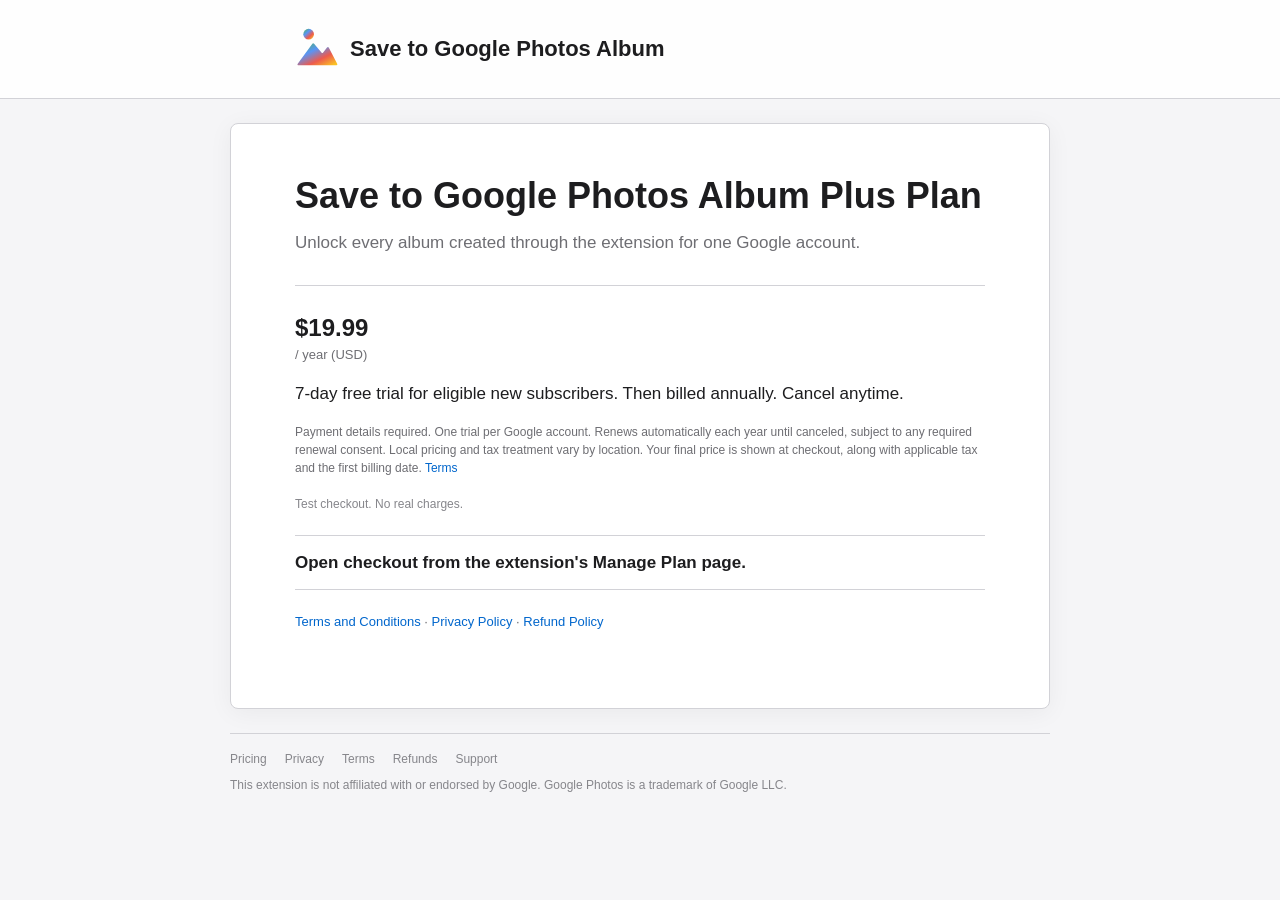
==== checkout/index.html @ 283ec3f0 "Raise annual Plus base price to USD 19.99" ====
<!doctype html>
<html lang="en">
  <head>
    <meta charset="utf-8">
    <meta name="viewport" content="width=device-width, initial-scale=1">
    <link rel="icon" href="../icon.svg" type="image/svg+xml">
    <link rel="stylesheet" href="../styles.css?v=20261107-1">
    <meta name="robots" content="noindex">
    <title>Secure Checkout | Save to Google Photos Album</title>
    <script src="https://cdn.paddle.com/paddle/v2/paddle.js"></script>
    <script src="config.js"></script>
  </head>
  <body class="checkout-page">
    <header class="site-header">
      <nav class="site-nav" aria-label="Home">
        <a class="site-brand" href="../"><img src="../icon.svg" alt=""><span>Save to Google Photos Album</span></a>
      </nav>
    </header>

    <main class="checkout-shell">
      <section class="checkout-copy">
        <p class="eyebrow">Secure checkout</p>
        <h1>Save to Google Photos Album Plus Plan</h1>
        <p>Unlock every album created through the extension for one Google account.</p>
      </section>

      <section class="checkout-panel" aria-labelledby="checkout-price">
        <p id="checkout-price" class="checkout-price">$19.99 <span>/ year (USD)</span></p>
        <p>7-day free trial for eligible new subscribers. Then billed annually. Cancel anytime.</p>
        <p class="renewal-disclosure">Payment details required. One trial per Google account. Renews automatically each year until canceled, subject to any required renewal consent. Local pricing and tax treatment vary by location. Your final price is shown at checkout, along with applicable tax and the first billing date. <a href="../terms/">Terms</a></p>
        <p id="test-mode" class="plan-note" hidden>Test checkout. No real charges.</p>
        <p id="status" class="checkout-status" role="status">Preparing secure checkout...</p>
        <p class="checkout-links"><a href="../terms/">Terms and Conditions</a> &middot; <a href="../privacy/">Privacy Policy</a> &middot; <a href="../refunds/">Refund Policy</a></p>
      </section>
    </main>
    <footer class="home-footer">
      <nav aria-label="Footer navigation"><a href="../#plans">Pricing</a><a href="../privacy/">Privacy</a><a href="../terms/">Terms</a><a href="../refunds/">Refunds</a><a href="../support/">Support</a></nav>
      <p>This extension is not affiliated with or endorsed by Google. Google Photos is a trademark of Google LLC.</p>
    </footer>
    <script src="checkout.js"></script>
  </body>
</html>
---- styles.css ----
:root {
  color-scheme: light;
  --ink: #1d1d1f;
  --muted: #6e6e73;
  --quiet: #86868b;
  --line: #d2d2d7;
  --page: #f5f5f7;
  --blue: #0066cc;
  font-family: -apple-system, BlinkMacSystemFont, "SF Pro Text", "Helvetica Neue", Arial, Pretendard, sans-serif;
  color: var(--ink);
  background: var(--page);
}

* {
  box-sizing: border-box;
}

body {
  margin: 0;
  padding: 0;
  background: var(--page);
  color: var(--ink);
  font-size: 17px;
  line-height: 1.47059;
  letter-spacing: 0;
  -webkit-font-smoothing: antialiased;
}

a {
  color: var(--blue);
  text-decoration: none;
}

a:hover {
  text-decoration: underline;
}

a:focus-visible,
.button:focus-visible {
  outline: 3px solid rgba(0, 125, 250, 0.45);
  outline-offset: 3px;
}

img {
  display: block;
  max-width: 100%;
}

.site-header {
  border-bottom: 1px solid var(--line);
  background: rgba(255, 255, 255, 0.92);
}

.site-nav {
  width: min(calc(100% - 40px), 760px);
  min-height: 98px;
  margin: 0 auto;
  display: flex;
  align-items: center;
  justify-content: flex-start;
  gap: 24px;
}

.home-page .site-nav {
  width: min(calc(100% - 96px), 664px);
}

.document-page .site-nav {
  width: min(calc(100% - 96px), 724px);
}

.checkout-page .site-nav {
  width: min(calc(100% - 168px), 692px);
}

.site-brand {
  display: inline-flex;
  align-items: center;
  gap: 12px;
  color: var(--ink);
  font-family: inherit;
  font-size: 22px;
  font-weight: 600;
  line-height: 1.18182;
  text-decoration: none;
  min-width: 0;
  white-space: normal;
  overflow-wrap: anywhere;
}

.site-brand:hover {
  text-decoration: none;
}

.site-brand img {
  flex-shrink: 0;
  width: 44px;
  height: 44px;
}

.visually-hidden {
  position: absolute;
  width: 1px;
  height: 1px;
  padding: 0;
  margin: -1px;
  overflow: hidden;
  clip: rect(0, 0, 0, 0);
  white-space: nowrap;
  border: 0;
}

/* Homepage */
.home-shell {
  max-width: 760px;
  margin: 24px auto 0;
}

.home-card,
body > main:not(.home-shell):not(.checkout-shell):not(.support-shell) {
  overflow: hidden;
  border: 1px solid var(--line);
  border-radius: 8px;
  background: #ffffff;
  box-shadow: 0 4px 24px rgba(0, 0, 0, 0.05);
}

.home-card {
  padding: 34px 48px 44px;
  border: 0;
  border-radius: 0;
  box-shadow: none;
  background: transparent;
}

.product-title {
  margin: 0 0 16px;
  font-size: 30px;
  line-height: 1.2;
}

.operator-note {
  color: var(--muted);
  font-size: 14px;
}

.home-brand {
  display: flex;
  align-items: center;
  gap: 14px;
}

.home-brand img {
  width: 44px;
  height: 44px;
  flex: 0 0 auto;
}

.home-brand h1 {
  margin: 0;
  font-size: 32px;
  font-weight: 650;
  line-height: 1.2;
}

.tagline {
  max-width: 620px;
  margin: 0;
  color: var(--ink);
  font-size: 21px;
  font-weight: 600;
  line-height: 1.33337;
}

.tagline sup {
  position: relative;
  top: -0.15em;
  font-size: 0.58em;
  line-height: 0;
}

.home-actions {
  display: flex;
  flex-wrap: wrap;
  justify-content: center;
  gap: 10px;
}

.button {
  display: inline-flex;
  min-height: 40px;
  align-items: center;
  justify-content: center;
  padding: 0 18px;
  border-radius: 999px;
  font-size: 14px;
  font-weight: 400;
  line-height: 1.17648;
  text-decoration: none;
}

.button:hover {
  text-decoration: none;
}

.button.primary {
  background: #0071e3;
  color: #ffffff;
}

.button.secondary {
  background: #e8e8ed;
  color: var(--ink);
}

.button:active {
  opacity: 0.72;
}

.product-notes {
  max-width: 620px;
  margin: 12px 0 0;
  padding: 0;
  color: var(--quiet);
  font-size: 11px;
  line-height: 1.45;
  list-style: none;
}

.product-notes li {
  position: relative;
  margin: 2px 0;
  padding-left: 11px;
}

.product-notes li::before {
  position: absolute;
  left: 0;
  content: "*";
}

.home-section {
  margin-top: 34px;
}

.home-section h2 {
  margin: 0 0 8px;
  font-size: 22px;
  font-weight: 600;
  line-height: 1.16667;
}

.home-section h3 {
  margin: 0 0 2px;
  font-size: 17px;
  font-weight: 600;
  line-height: 1.23536;
}

.home-section p,
.home-section ul,
.home-section ol {
  margin: 8px 0;
}

.home-section ul {
  padding-left: 22px;
}

.home-section li {
  margin: 5px 0;
}

.demo-section {
  margin-top: 22px;
}

.install-section {
  margin-top: 32px;
  padding-top: 0;
}

.install-section .button {
  min-height: 44px;
  padding: 0 22px;
  font-size: 15px;
}

.demo-media {
  overflow: hidden;
  margin: 0;
  border: 1px solid var(--line);
  border-radius: 8px;
  background: var(--page);
}

.demo-media img {
  width: 100%;
  height: auto;
  aspect-ratio: 8 / 5;
  object-fit: contain;
}

.plans-grid {
  display: grid;
  grid-template-columns: repeat(2, minmax(0, 1fr));
  overflow: hidden;
  margin-top: 12px;
  border: 1px solid var(--line);
  border-radius: 8px;
}

.plan-option {
  min-width: 0;
  padding: 22px;
}

.plan-option + .plan-option {
  border-left: 1px solid var(--line);
}

.plan-option h3 {
  font-size: 17px;
}

.plan-option h3 span {
  margin-left: 3px;
  color: var(--quiet);
  font-size: 12px;
  font-weight: 400;
}

.plan-price {
  margin: 14px 0 18px !important;
  font-size: 28px;
  font-weight: 600;
  line-height: 1.14286;
}

.plan-price span {
  display: inline;
  margin-left: 3px;
  color: var(--quiet);
  font-size: 12px;
  font-weight: 400;
}

.plan-option ul {
  margin-bottom: 0;
  color: var(--muted);
  font-size: 14px;
  line-height: 1.5;
}

.plan-note {
  margin: 18px 0 0 !important;
  color: var(--quiet) !important;
  font-size: 12px !important;
  line-height: 1.5;
}

.renewal-disclosure {
  margin: 16px 0 0 !important;
  color: var(--muted) !important;
  font-size: 12px !important;
  line-height: 1.5;
}

.checkout-panel > .renewal-disclosure {
  margin-top: 10px !important;
}

.home-footer {
  width: min(calc(100% - 40px), 820px);
  margin: 24px auto 0;
  padding: 17px 0 32px;
  border-top: 1px solid var(--line);
  color: var(--quiet);
  text-align: left;
}

.home-footer nav {
  display: flex;
  flex-wrap: wrap;
  gap: 18px;
  font-size: 12px;
  line-height: 1.33337;
}

.home-footer a {
  color: var(--quiet);
}

.home-footer p {
  margin: 10px 0 0;
  font-size: 12px;
  line-height: 1.33337;
}

/* Privacy and terms */
body > main:not(.home-shell):not(.checkout-shell):not(.support-shell) {
  max-width: 820px;
  margin: 24px auto 0;
  padding: 0;
}

.document-hero {
  padding: 42px 48px 0;
}

.document-hero .page-width,
.document-layout {
  width: auto;
  max-width: none;
  margin: 0;
}

.eyebrow,
.document-aside {
  display: none;
}

.document-hero h1 {
  margin: 0;
  font-size: 20px;
  font-weight: 600;
  line-height: 1.33337;
}

.updated {
  margin: 6px 0 0;
  color: var(--muted);
  font-size: 12px;
  line-height: 1.33337;
}

.document-layout {
  display: block;
  padding: 26px 48px 48px;
}

.document-content {
  overflow-wrap: anywhere;
  font-size: 15px;
  line-height: 1.46667;
}

.document-content h2 {
  margin: 32px 0 8px;
  font-size: 18px;
  font-weight: 600;
  line-height: 1.33337;
}

.document-content h2:first-child {
  margin-top: 0;
}

.document-content p,
.document-content ul {
  margin: 8px 0;
}

.document-content ul {
  padding-left: 22px;
}

.document-content li + li {
  margin-top: 8px;
}

.document-content code {
  padding: 1px 4px;
  border-radius: 3px;
  background: #f2f4f6;
  font-size: 0.92em;
}

.faq-index {
  padding-bottom: 24px;
  border-bottom: 1px solid var(--line);
}

.faq-index ul {
  margin: 0;
}

.faq-answers section {
  padding-top: 28px;
}

.faq-answers h2,
.faq-index {
  scroll-margin-top: 32px;
}

/* Checkout */
.checkout-page {
  min-height: 100vh;
}

.checkout-shell {
  width: min(calc(100% - 40px), 820px);
  margin: 24px auto 0;
  padding: 52px 64px 64px;
  border: 1px solid var(--line);
  border-radius: 8px;
  background: #ffffff;
  box-shadow: 0 4px 24px rgba(0, 0, 0, 0.05);
}

.checkout-copy h1 {
  margin: 0;
  font-size: 36px;
  font-weight: 600;
  line-height: 1.1;
}

.checkout-copy > p:last-child {
  margin: 14px 0 0;
  color: var(--muted);
}

.checkout-panel {
  margin-top: 30px;
  padding-top: 24px;
  border-top: 1px solid var(--line);
}

.checkout-price {
  margin: 0;
  font-size: 24px;
  font-weight: 700;
}

.checkout-price span {
  display: block;
  color: var(--muted);
  font-size: 13px;
  font-weight: 400;
}

.checkout-status {
  margin: 22px 0;
  padding: 14px 0;
  border-top: 1px solid var(--line);
  border-bottom: 1px solid var(--line);
  font-weight: 700;
}

.checkout-links {
  color: var(--muted);
  font-size: 13px;
}

/* Support */
.support-page .site-nav {
  width: min(calc(100% - 96px), 724px);
}

.support-shell {
  width: min(calc(100% - 40px), 820px);
  margin: 24px auto 0;
  padding: 42px 48px 48px;
  border: 1px solid var(--line);
  border-radius: 8px;
  background: #ffffff;
  box-shadow: 0 4px 24px rgba(0, 0, 0, 0.05);
}

.support-heading h1 {
  margin: 0;
  font-size: 30px;
  font-weight: 600;
  line-height: 1.2;
}

.support-heading p {
  margin: 8px 0 0;
  color: var(--muted);
  font-size: 14px;
}

.support-form {
  display: grid;
  grid-template-columns: 1fr;
  gap: 8px;
  margin-top: 30px;
}

.support-form > label:not(.technical-option) {
  margin-top: 12px;
  font-size: 14px;
  font-weight: 600;
}

.support-form input[type="text"],
.support-form input[type="email"],
.support-form select,
.support-form textarea {
  width: 100%;
  border: 1px solid #b8b8bd;
  border-radius: 6px;
  background: #ffffff;
  color: var(--ink);
  font: inherit;
  font-size: 15px;
}

.support-form input[type="text"],
.support-form input[type="email"],
.support-form select {
  min-height: 42px;
  padding: 8px 11px;
}

.support-form textarea {
  min-height: 92px;
  padding: 10px 11px;
  line-height: 1.45;
  resize: vertical;
}

.support-form input:focus,
.support-form select:focus,
.support-form textarea:focus {
  border-color: #0071e3;
  outline: 3px solid rgba(0, 113, 227, 0.16);
}

.optional {
  color: var(--quiet);
  font-size: 12px;
  font-weight: 400;
}

.technical-option {
  display: flex;
  align-items: center;
  gap: 9px;
  margin-top: 16px;
  font-size: 14px;
}

.technical-option input {
  width: 16px;
  height: 16px;
  margin: 0;
}

.form-note,
.support-fallback,
.form-status {
  color: var(--quiet);
  font-size: 12px;
  line-height: 1.5;
}

.form-note {
  margin: 0 0 0 25px;
}

.form-actions {
  display: flex;
  flex-wrap: wrap;
  gap: 10px;
  margin-top: 18px;
}

.form-actions .button {
  border: 0;
  cursor: pointer;
}

.form-status {
  min-height: 18px;
  margin: 2px 0 0;
}

.support-fallback {
  margin: 22px 0 0;
  padding-top: 18px;
  border-top: 1px solid var(--line);
}

@media (max-width: 600px) {
  body {
    background: #ffffff;
  }

  .site-nav {
    width: 100%;
    min-height: 0;
    padding: 14px 20px;
    align-items: center;
  }

  .home-page .site-nav,
  .document-page .site-nav,
  .support-page .site-nav,
  .checkout-page .site-nav {
    width: 100%;
    padding-right: 24px;
    padding-left: 24px;
  }

  .site-brand {
    font-size: 17px;
  }

  .site-brand img {
    width: 36px;
    height: 36px;
  }

  .home-shell,
  body > main:not(.home-shell):not(.checkout-shell):not(.support-shell),
  .checkout-shell,
  .support-shell {
    margin-top: 0;
  }

  .home-card,
  body > main:not(.home-shell):not(.checkout-shell):not(.support-shell),
  .checkout-shell,
  .support-shell {
    width: 100%;
    padding-right: 24px;
    padding-left: 24px;
    border: 0;
    border-radius: 0;
    box-shadow: none;
  }

  .home-card,
  .checkout-shell,
  .support-shell {
    padding-top: 32px;
    padding-bottom: 32px;
  }

  .home-brand {
    align-items: flex-start;
  }

  .home-brand h1 {
    font-size: 27px;
  }

  .tagline {
    font-size: 16px;
  }

  .plans-grid {
    grid-template-columns: 1fr;
  }

  .plan-option + .plan-option {
    border-top: 1px solid var(--line);
    border-left: 0;
  }

  .home-footer {
    width: 100%;
    margin-top: 16px;
    padding: 17px 24px 28px;
    background: var(--page);
  }

  .document-hero {
    padding: 32px 24px 0;
  }

  .document-hero h1 {
    font-size: 20px;
    line-height: 1.33337;
  }

  .document-layout {
    padding: 22px 24px 44px;
  }

  .checkout-copy h1 {
    font-size: 30px;
    line-height: 1.125;
  }

  .support-heading h1 {
    font-size: 26px;
  }
}
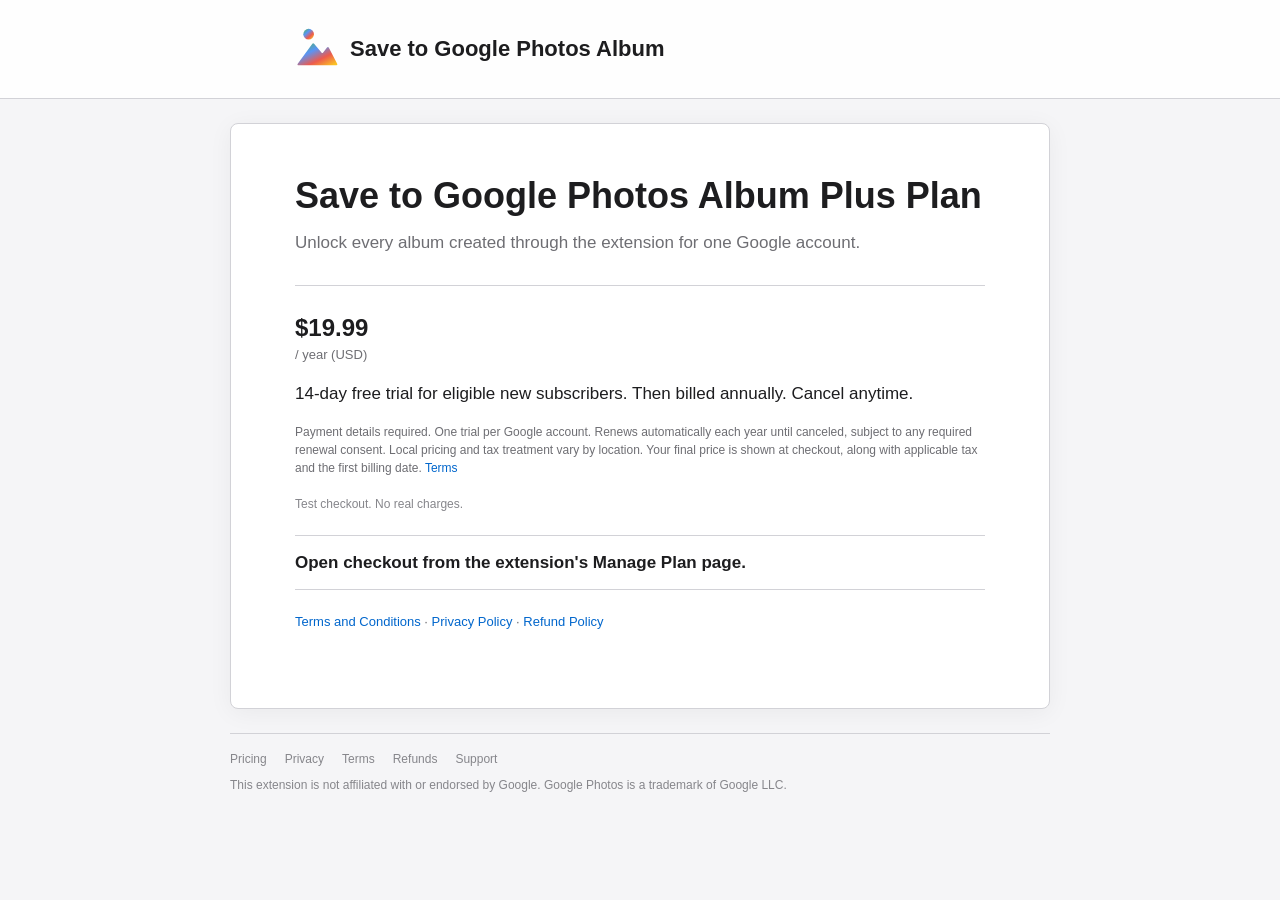
==== commit 88ebe0df: "Clarify policy headings and link current pricing and trial terms" ====
--- a/checkout/index.html
+++ b/checkout/index.html
@@ -26,7 +26,7 @@
 
       <section class="checkout-panel" aria-labelledby="checkout-price">
         <p id="checkout-price" class="checkout-price">$19.99 <span>/ year (USD)</span></p>
-        <p>7-day free trial for eligible new subscribers. Then billed annually. Cancel anytime.</p>
+        <p>14-day free trial for eligible new subscribers. Then billed annually. Cancel anytime.</p>
         <p class="renewal-disclosure">Payment details required. One trial per Google account. Renews automatically each year until canceled, subject to any required renewal consent. Local pricing and tax treatment vary by location. Your final price is shown at checkout, along with applicable tax and the first billing date. <a href="../terms/">Terms</a></p>
         <p id="test-mode" class="plan-note" hidden>Test checkout. No real charges.</p>
         <p id="status" class="checkout-status" role="status">Preparing secure checkout...</p>
--- a/styles.css
+++ b/styles.css
@@ -657,7 +657,7 @@
 }
 
 .form-note {
-  margin: 0 0 0 25px;
+  margin: 0;
 }
 
 .form-actions {
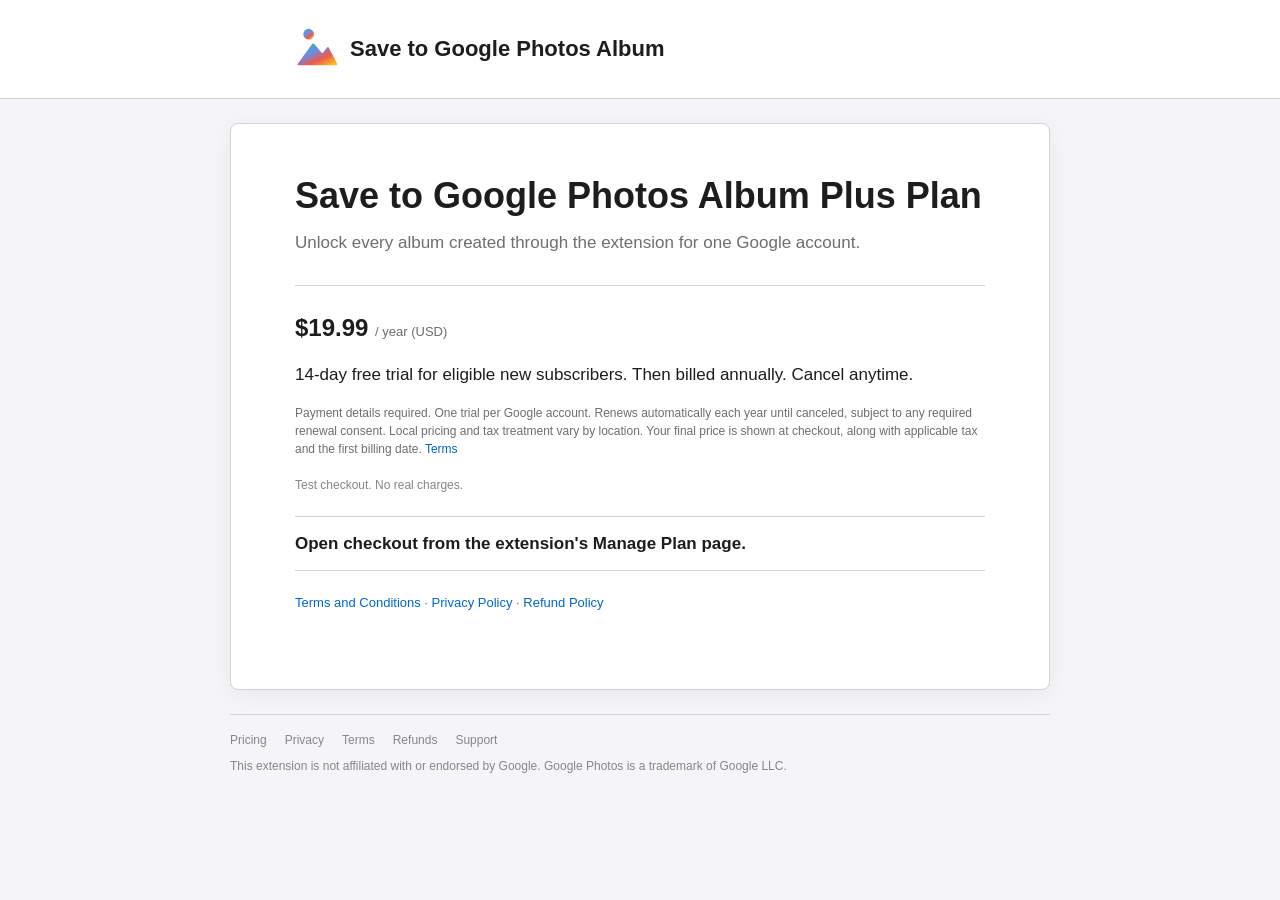
==== commit ddab59fc: "Invalidate cached checkout CSS with a verified content revision" ====
--- a/checkout/index.html
+++ b/checkout/index.html
@@ -4,7 +4,7 @@
     <meta charset="utf-8">
     <meta name="viewport" content="width=device-width, initial-scale=1">
     <link rel="icon" href="../icon.svg" type="image/svg+xml">
-    <link rel="stylesheet" href="../styles.css?v=20261107-1">
+    <link rel="stylesheet" href="../styles.css?v=c35836d57a5f">
     <meta name="robots" content="noindex">
     <title>Secure Checkout | Save to Google Photos Album</title>
     <script src="https://cdn.paddle.com/paddle/v2/paddle.js"></script>
--- a/styles.css
+++ b/styles.css
@@ -531,10 +531,11 @@
   margin: 0;
   font-size: 24px;
   font-weight: 700;
+  white-space: nowrap;
 }
 
 .checkout-price span {
-  display: block;
+  display: inline;
   color: var(--muted);
   font-size: 13px;
   font-weight: 400;
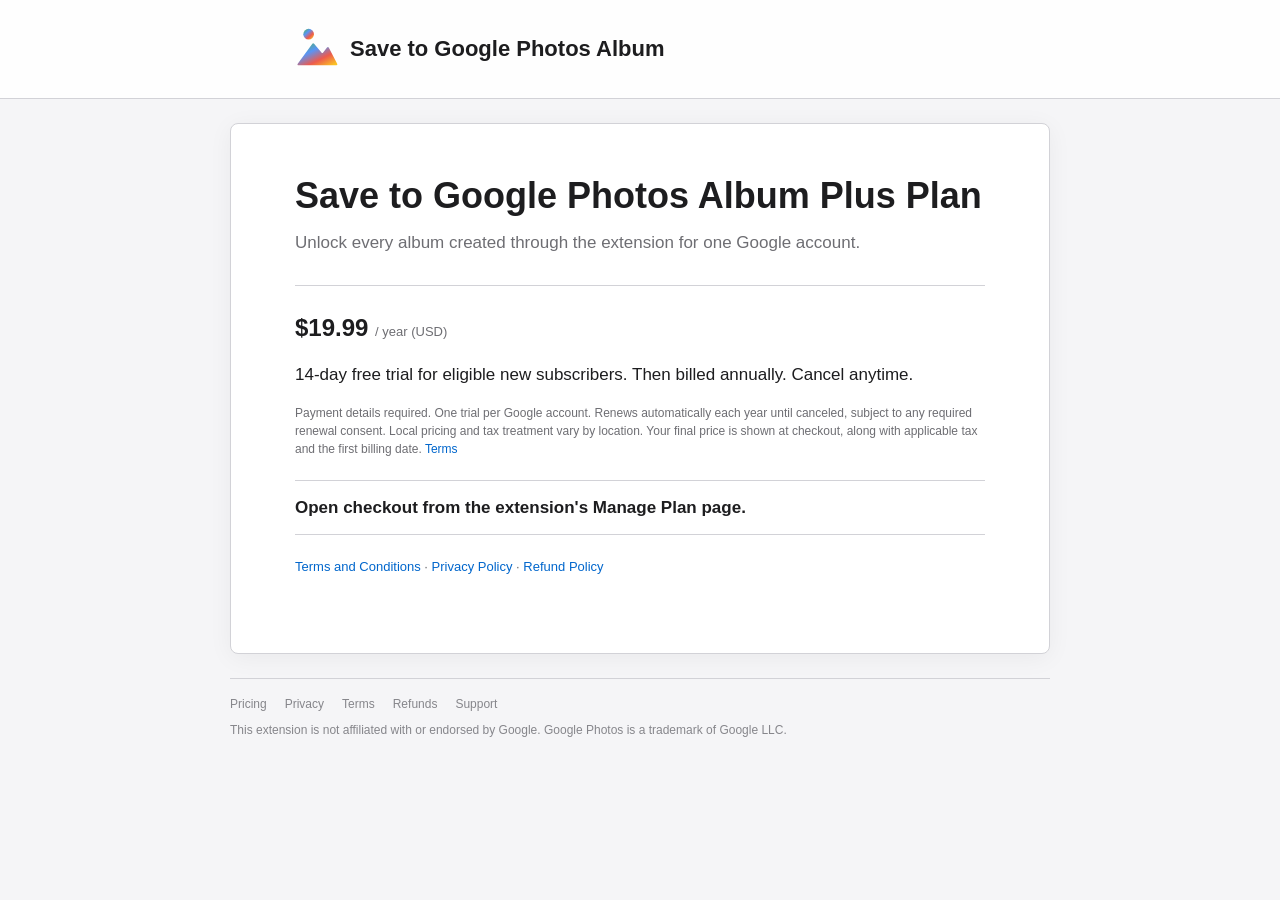
==== commit 22637273: "Switch public checkout to Live and remove prelaunch copy" ====
--- a/checkout/index.html
+++ b/checkout/index.html
@@ -4,11 +4,11 @@
     <meta charset="utf-8">
     <meta name="viewport" content="width=device-width, initial-scale=1">
     <link rel="icon" href="../icon.svg" type="image/svg+xml">
-    <link rel="stylesheet" href="../styles.css?v=c35836d57a5f">
+    <link rel="stylesheet" href="../styles.css?v=753188ddc086">
     <meta name="robots" content="noindex">
     <title>Secure Checkout | Save to Google Photos Album</title>
     <script src="https://cdn.paddle.com/paddle/v2/paddle.js"></script>
-    <script src="config.js"></script>
+    <script src="config.js?v=b755499bde01"></script>
   </head>
   <body class="checkout-page">
     <header class="site-header">
@@ -28,7 +28,6 @@
         <p id="checkout-price" class="checkout-price">$19.99 <span>/ year (USD)</span></p>
         <p>14-day free trial for eligible new subscribers. Then billed annually. Cancel anytime.</p>
         <p class="renewal-disclosure">Payment details required. One trial per Google account. Renews automatically each year until canceled, subject to any required renewal consent. Local pricing and tax treatment vary by location. Your final price is shown at checkout, along with applicable tax and the first billing date. <a href="../terms/">Terms</a></p>
-        <p id="test-mode" class="plan-note" hidden>Test checkout. No real charges.</p>
         <p id="status" class="checkout-status" role="status">Preparing secure checkout...</p>
         <p class="checkout-links"><a href="../terms/">Terms and Conditions</a> &middot; <a href="../privacy/">Privacy Policy</a> &middot; <a href="../refunds/">Refund Policy</a></p>
       </section>
@@ -37,6 +36,6 @@
       <nav aria-label="Footer navigation"><a href="../#plans">Pricing</a><a href="../privacy/">Privacy</a><a href="../terms/">Terms</a><a href="../refunds/">Refunds</a><a href="../support/">Support</a></nav>
       <p>This extension is not affiliated with or endorsed by Google. Google Photos is a trademark of Google LLC.</p>
     </footer>
-    <script src="checkout.js"></script>
+    <script src="checkout.js?v=d6591969898f"></script>
   </body>
 </html>
--- a/styles.css
+++ b/styles.css
@@ -445,6 +445,12 @@
   line-height: 1.46667;
 }
 
+main :is(p, li, dd) :is(strong, b) {
+  font-weight: inherit;
+  text-decoration-line: underline;
+  text-underline-offset: 0.15em;
+}
+
 .document-content h2 {
   margin: 32px 0 8px;
   font-size: 18px;
